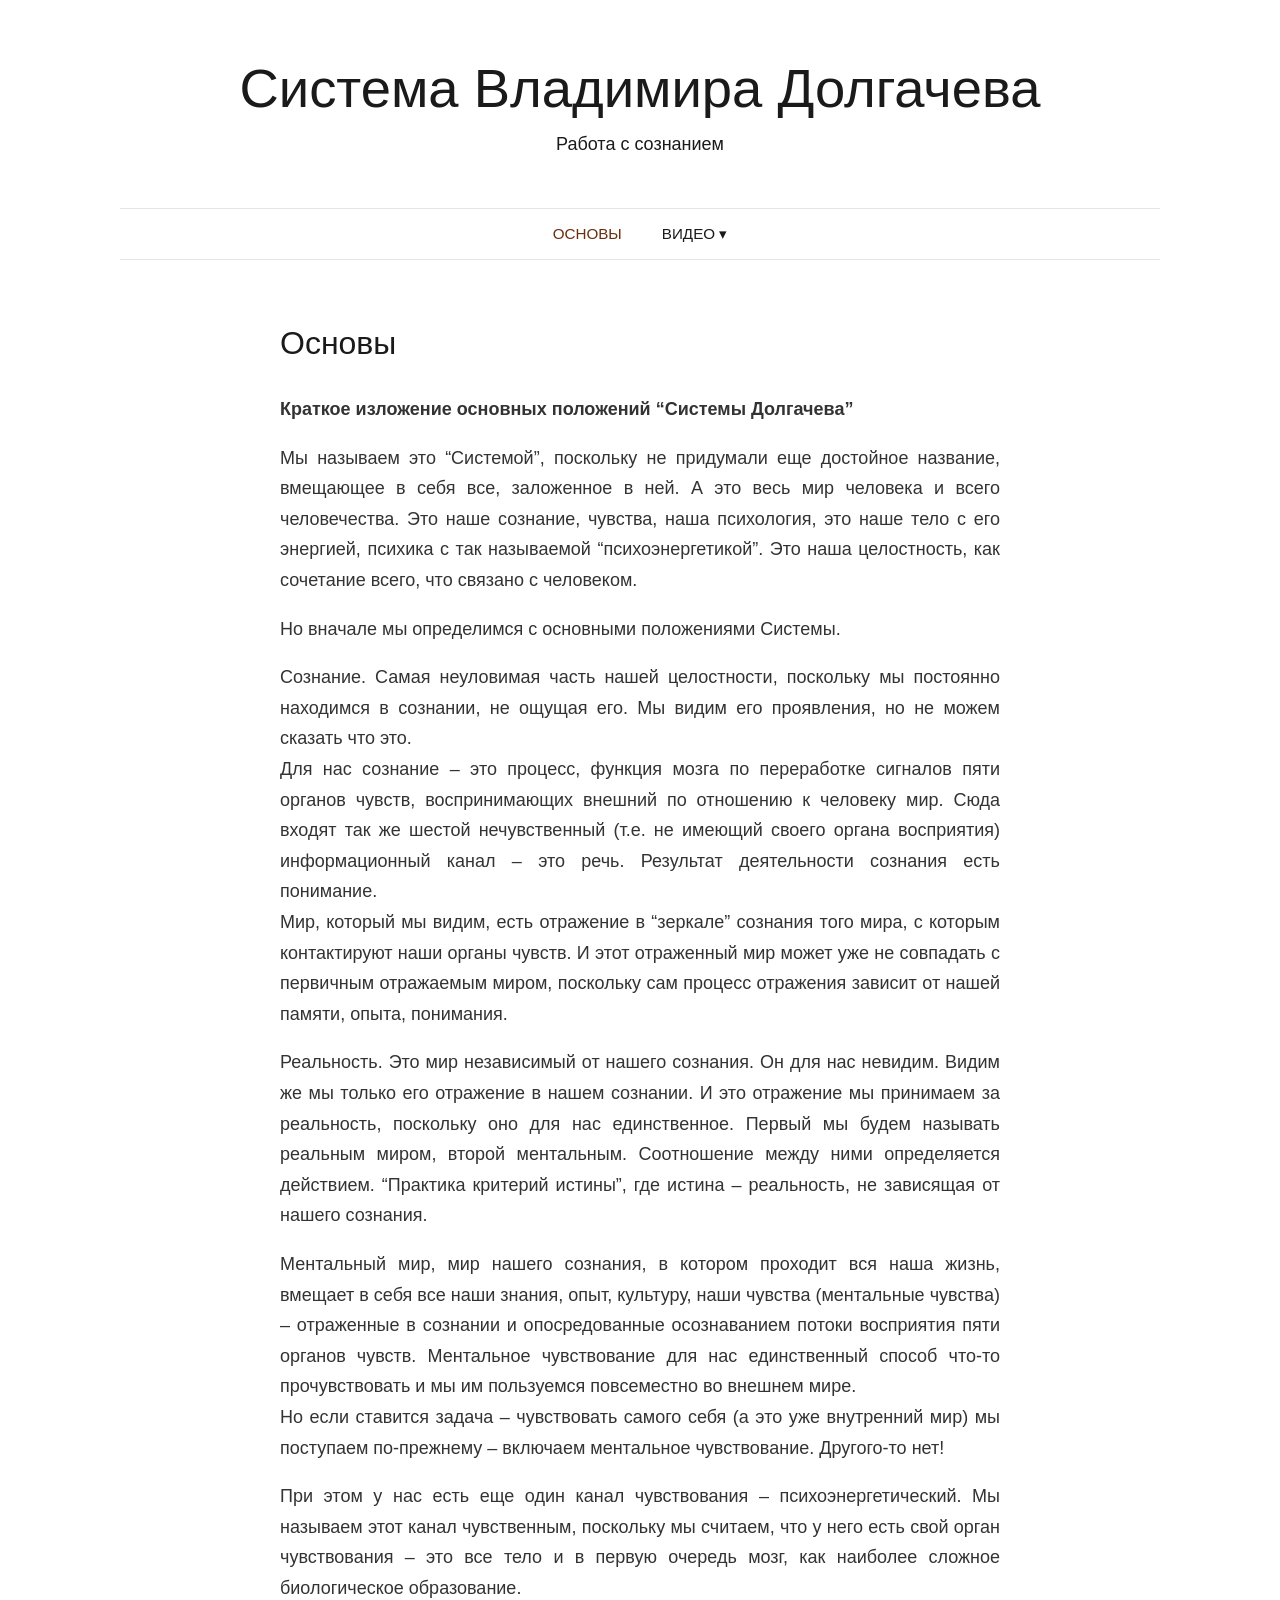
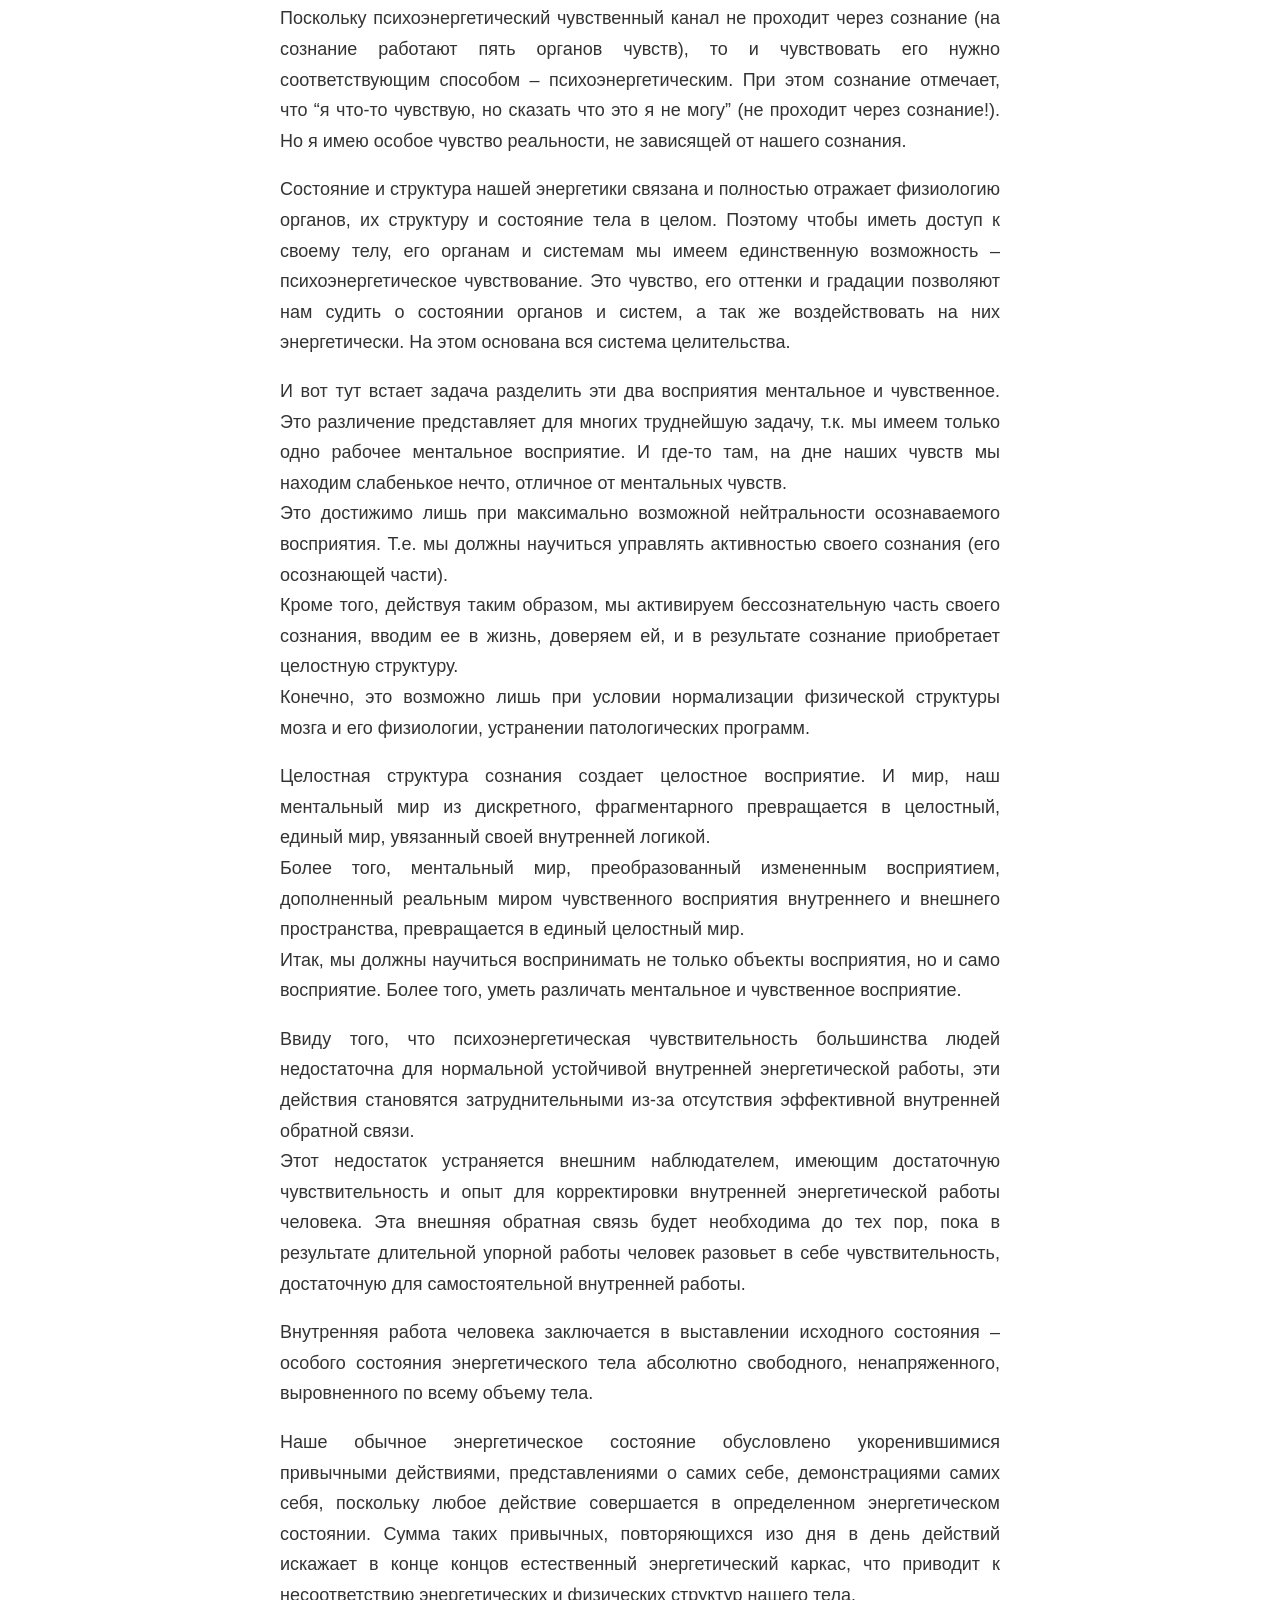
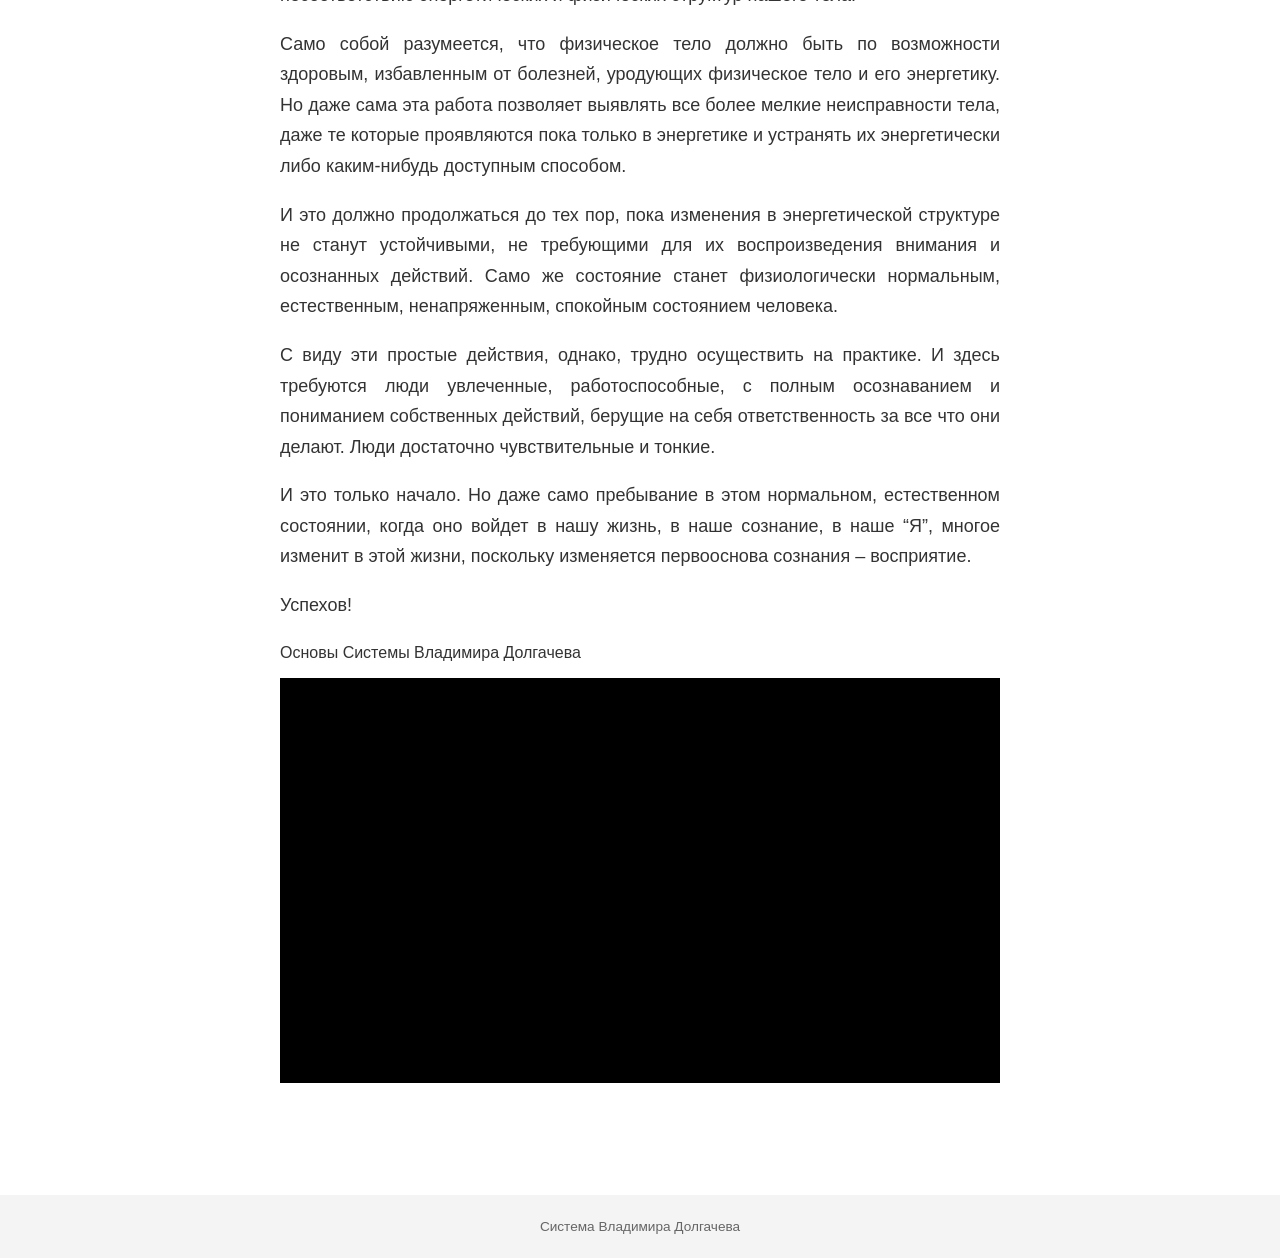
==== site/osnovy.html @ 2cfddc93 "Add static site: main, Основы and two video pages Rebuilt from the Web Archive copy of dolgachev.inf" ====
<!doctype html>
<html lang="ru">
<head>
  <meta charset="utf-8">
  <meta name="viewport" content="width=device-width, initial-scale=1">
  <title>Основы — Система Владимира Долгачева</title>
  <meta name="description" content="Система Владимира Долгачева. Работа с сознанием.">
  <link rel="stylesheet" href="style.css">
</head>
<body>
  <header class="site-header">
    <p class="site-title"><a href="index.html">Система Владимира Долгачева</a></p>
    <p class="site-tagline">Работа с сознанием</p>
  </header>

  <nav class="site-nav" aria-label="Основное меню">
    <ul>
      <li><a href="osnovy.html" aria-current="page">Основы</a></li>
      <li>
        <span tabindex="0">Видео ▾</span>
        <ul>
          <li><a href="video-oznakomlenie.html">Для ознакомления</a></li>
          <li><a href="video-praktiki.html">Для практиков системы</a></li>
        </ul>
      </li>
    </ul>
  </nav>

  <main class="">
    <h1>Основы</h1>
    <div class="text">
      <p><strong>Краткое изложение основных положений “Системы Долгачева”</strong></p>
      <p>Мы называем это “Системой”, поскольку не придумали еще достойное название, вмещающее в себя все, заложенное в ней. А это весь мир человека и всего человечества. Это наше сознание, чувства, наша психология, это наше тело с его энергией, психика с так называемой “психоэнергетикой”. Это наша целостность, как сочетание всего, что связано с человеком.</p>
      <p>Но вначале мы определимся с основными положениями Системы.</p>
      <p>Сознание. Самая неуловимая часть нашей целостности, поскольку мы постоянно находимся в сознании, не ощущая его. Мы видим его проявления, но не можем сказать что это.<br>
      Для нас сознание – это процесс, функция мозга по переработке сигналов пяти органов чувств, воспринимающих внешний по отношению к человеку мир. Сюда входят так же шестой нечувственный (т.е. не имеющий своего органа восприятия) информационный канал – это речь. Результат деятельности сознания есть понимание.<br>
      Мир, который мы видим, есть отражение в “зеркале” сознания того мира, с которым контактируют наши органы чувств. И этот отраженный мир  может уже не совпадать с первичным отражаемым миром, поскольку сам процесс отражения зависит от нашей памяти, опыта, понимания.</p>
      <p>Реальность. Это мир независимый от нашего сознания. Он для нас невидим. Видим же мы только его отражение в нашем сознании. И это отражение мы принимаем за реальность, поскольку оно для нас единственное. Первый мы будем называть реальным миром, второй ментальным. Соотношение между ними определяется действием. “Практика критерий истины”, где истина – реальность, не зависящая от нашего сознания.</p>
      <p>Ментальный мир, мир нашего сознания, в котором проходит вся наша жизнь, вмещает в себя все наши знания, опыт, культуру, наши чувства (ментальные чувства) – отраженные в сознании и опосредованные осознаванием потоки восприятия пяти органов чувств. Ментальное чувствование для нас единственный способ что-то прочувствовать и мы им пользуемся повсеместно во внешнем мире.<br>
      Но если ставится задача – чувствовать самого себя (а это уже внутренний мир) мы поступаем по-прежнему – включаем ментальное чувствование. Другого-то нет!</p>
      <p>При этом у нас есть еще один канал чувствования – психоэнергетический. Мы называем этот канал чувственным, поскольку мы считаем, что у него есть свой орган чувствования – это все тело и в первую очередь мозг, как наиболее сложное биологическое образование.<br>
      Поскольку психоэнергетический чувственный канал не проходит через сознание (на сознание работают пять органов чувств), то и чувствовать его нужно соответствующим способом – психоэнергетическим. При этом сознание отмечает, что “я что-то чувствую, но сказать что это я не могу” (не проходит через сознание!). Но я имею особое чувство реальности, не зависящей от нашего сознания.</p>
      <p>Состояние и структура нашей энергетики связана и полностью отражает физиологию органов, их структуру и состояние тела в целом. Поэтому чтобы иметь доступ к своему телу, его органам и системам мы имеем единственную возможность – психоэнергетическое чувствование. Это чувство, его оттенки и градации позволяют нам судить о состоянии органов и систем, а так же воздействовать на них энергетически. На этом основана вся система целительства.</p>
      <p>И вот тут встает задача разделить эти два восприятия ментальное и чувственное. Это различение представляет для многих труднейшую задачу, т.к. мы имеем только одно рабочее ментальное восприятие. И где-то там, на дне наших чувств мы находим слабенькое нечто, отличное от ментальных чувств.<br>
      Это достижимо лишь при максимально возможной нейтральности осознаваемого восприятия. Т.е. мы должны научиться управлять активностью своего сознания (его осознающей части).<br>
      Кроме того, действуя таким образом, мы активируем бессознательную часть своего сознания, вводим ее в жизнь, доверяем ей, и в результате сознание приобретает целостную структуру.<br>
      Конечно, это возможно лишь при условии нормализации физической структуры мозга и его физиологии, устранении патологических программ.</p>
      <p>Целостная структура сознания создает целостное восприятие. И мир, наш ментальный мир из дискретного, фрагментарного превращается в целостный, единый мир, увязанный своей внутренней логикой.<br>
      Более того, ментальный мир, преобразованный измененным восприятием, дополненный реальным миром чувственного восприятия внутреннего и внешнего пространства, превращается в единый целостный мир.<br>
      Итак, мы должны научиться воспринимать не только объекты восприятия, но и само восприятие. Более того, уметь различать ментальное и чувственное восприятие.</p>
      <p>Ввиду того, что психоэнергетическая чувствительность большинства людей недостаточна для нормальной устойчивой внутренней энергетической работы, эти действия становятся затруднительными из-за отсутствия эффективной внутренней обратной связи.<br>
      Этот недостаток устраняется внешним наблюдателем, имеющим достаточную чувствительность и опыт для корректировки внутренней энергетической работы человека. Эта внешняя обратная связь будет необходима до тех пор, пока в результате длительной упорной работы человек разовьет в себе чувствительность, достаточную для самостоятельной внутренней работы.</p>
      <p>Внутренняя работа человека заключается в выставлении исходного состояния – особого состояния энергетического тела абсолютно свободного, ненапряженного, выровненного по всему объему тела.</p>
      <p>Наше обычное энергетическое состояние обусловлено укоренившимися привычными действиями, представлениями о самих себе, демонстрациями самих себя, поскольку любое действие совершается в определенном энергетическом состоянии. Сумма таких привычных, повторяющихся изо дня в день действий искажает в конце концов естественный энергетический каркас, что приводит к несоответствию энергетических и физических структур нашего тела.</p>
      <p>Само собой разумеется, что физическое тело должно быть по возможности здоровым, избавленным от болезней, уродующих физическое тело и его энергетику. Но даже сама эта работа позволяет выявлять все более мелкие неисправности тела, даже те которые проявляются пока только в энергетике и устранять их энергетически либо каким-нибудь доступным способом.</p>
      <p>И это должно продолжаться до тех пор, пока изменения в энергетической структуре не станут устойчивыми, не требующими для их воспроизведения внимания и осознанных действий. Само же состояние станет физиологически нормальным, естественным, ненапряженным, спокойным состоянием человека.</p>
      <p>С виду эти простые действия, однако, трудно осуществить на практике. И здесь требуются люди увлеченные, работоспособные, с полным осознаванием и пониманием собственных действий, берущие на себя ответственность за все что они делают. Люди достаточно чувствительные и тонкие.</p>
      <p>И это только начало. Но даже само пребывание в этом нормальном, естественном состоянии, когда оно войдет в нашу жизнь, в наше сознание, в наше “Я”, многое изменит в этой жизни, поскольку изменяется первооснова сознания – восприятие.</p>
      <p>Успехов!</p>
    </div>
    <section class="video">
      <h2>Основы Системы Владимира Долгачева</h2>
      <iframe src="https://www.youtube.com/embed/ZC0o-Cc4erQ" title="Основы Системы Владимира Долгачева" loading="lazy"
        allow="accelerometer; autoplay; clipboard-write; encrypted-media; gyroscope; picture-in-picture" allowfullscreen></iframe>
    </section>
  </main>

  <footer class="site-footer">Система Владимира Долгачева</footer>
</body>
</html>
---- site/style.css ----
* { box-sizing: border-box; }

body {
  margin: 0;
  font-family: "Helvetica Neue", Helvetica, Arial, sans-serif;
  font-size: 18px;
  line-height: 1.7;
  color: #333;
  background: #fff;
}

a { color: #6b2e0e; }

.site-header,
.site-nav,
main {
  margin: 0 auto;
  padding: 0 20px;
}

.site-header,
.site-nav { max-width: 1080px; }

/* Header */
.site-header {
  text-align: center;
  padding-top: 56px;
  padding-bottom: 48px;
}
.site-title {
  margin: 0;
  font-size: clamp(2rem, 6vw, 3.4rem);
  font-weight: 300;
  line-height: 1.2;
}
.site-title a { color: #1a1a1a; text-decoration: none; }
.site-tagline { margin: 8px 0 0; color: #1a1a1a; }

/* Navigation */
.site-nav ul { list-style: none; margin: 0; padding: 0; }
.site-nav > ul {
  display: flex;
  flex-wrap: wrap;
  justify-content: center;
  border-top: 1px solid #e5e5e5;
  border-bottom: 1px solid #e5e5e5;
}
.site-nav li { position: relative; }
.site-nav a,
.site-nav span {
  display: block;
  padding: 12px 20px;
  color: #1a1a1a;
  font-size: 0.95rem;
  text-decoration: none;
  text-transform: uppercase;
  cursor: pointer;
}
.site-nav a:hover,
.site-nav a[aria-current="page"] { color: #6b2e0e; }

.site-nav li ul {
  display: none;
  position: absolute;
  top: 100%;
  left: 0;
  z-index: 1;
  min-width: 260px;
  background: #fff;
  border: 1px solid #e5e5e5;
}
.site-nav li:hover ul,
.site-nav li:focus-within ul { display: block; }

/* Content */
main {
  max-width: 760px;
  padding-top: 56px;
  padding-bottom: 72px;
}
main h1 {
  margin: 0 0 24px;
  font-size: 2rem;
  font-weight: 300;
  color: #1a1a1a;
}
.text p { text-align: justify; }

.home { max-width: 1080px; text-align: center; }
.home img { max-width: 100%; width: 520px; height: auto; }

.video { margin: 0 0 40px; }
.video h2 { margin: 0 0 12px; font-size: 1rem; font-weight: 400; }
.video iframe {
  display: block;
  width: 100%;
  aspect-ratio: 16 / 9;
  border: 0;
  background: #000;
}

.site-footer {
  padding: 20px;
  text-align: center;
  font-size: 0.85rem;
  color: #666;
  background: #f4f4f4;
}

@media (max-width: 600px) {
  body { font-size: 16px; }
  .site-header { padding-top: 32px; padding-bottom: 28px; }
  main { padding-top: 32px; }
  .text p { text-align: left; }
  /* no hover on phones: show the submenu inline */
  .site-nav > ul { flex-direction: column; text-align: center; }
  .site-nav li ul { display: block; position: static; border: 0; }
}
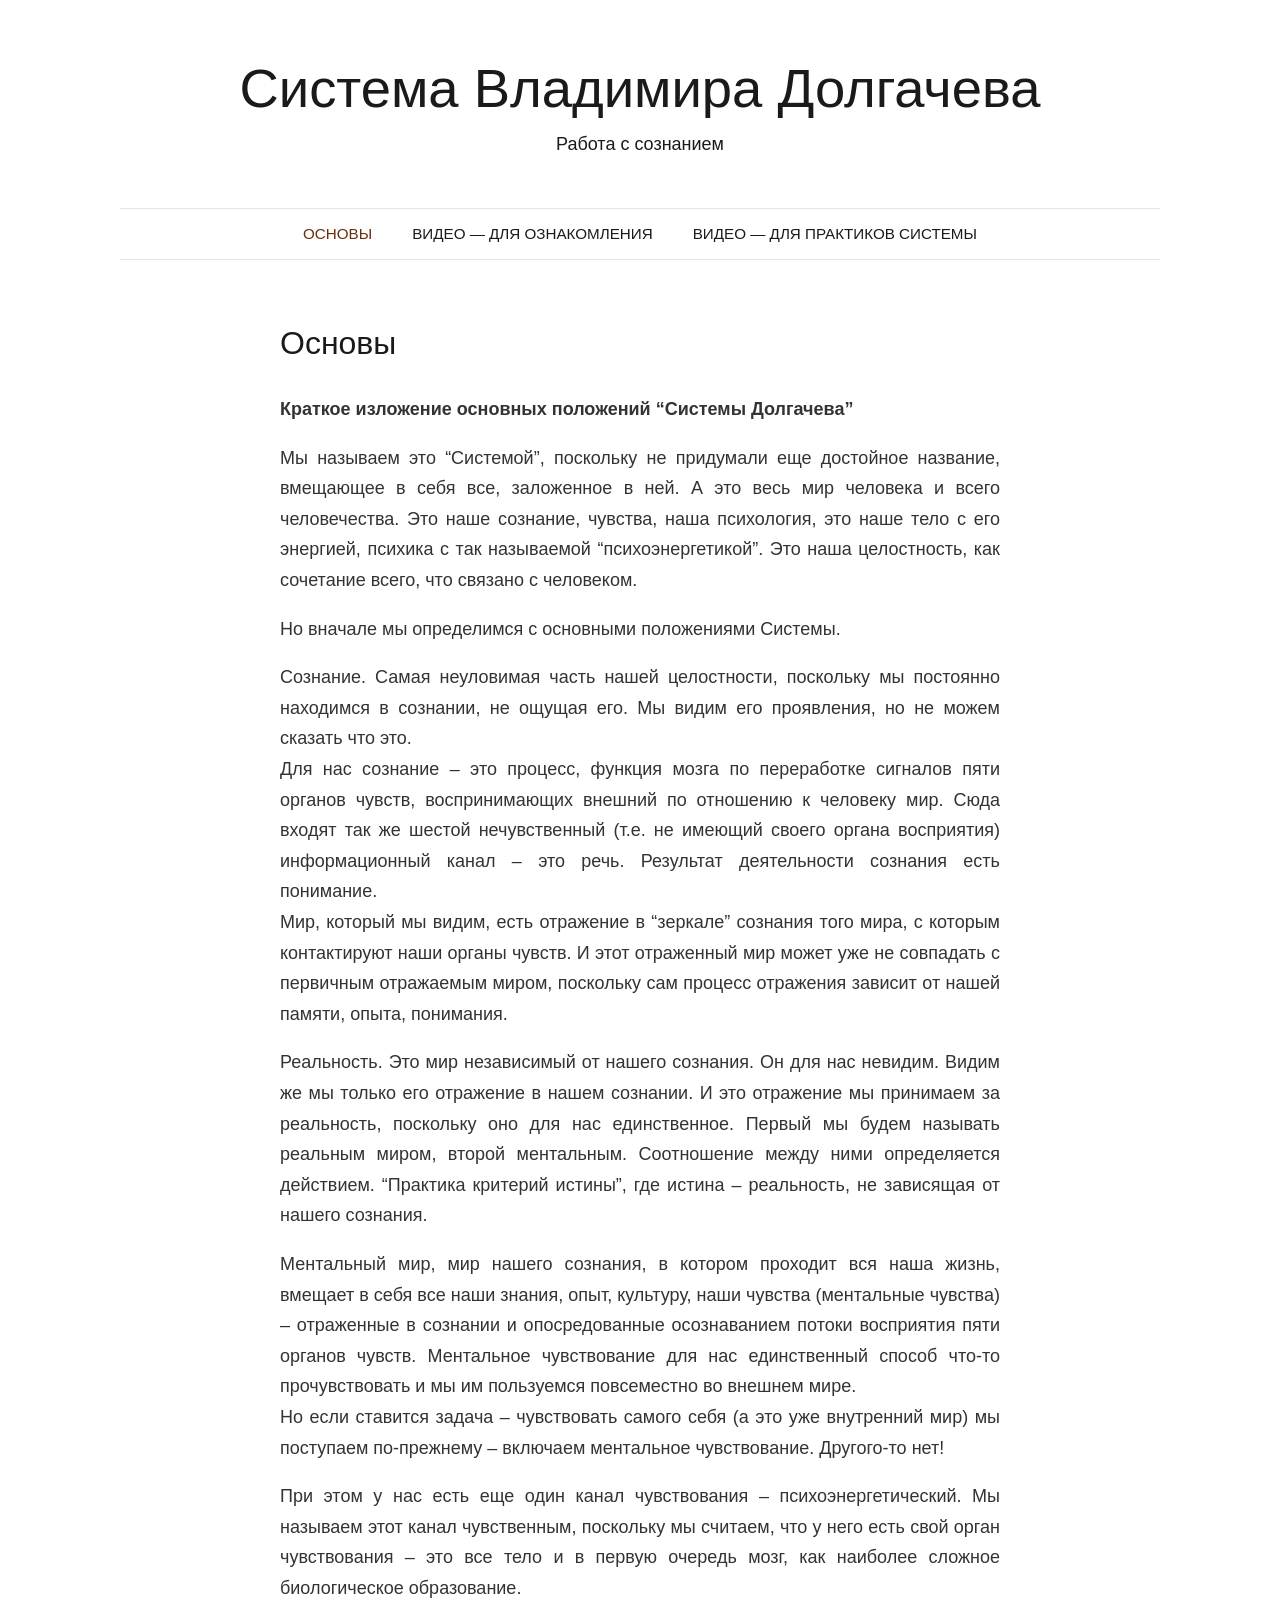
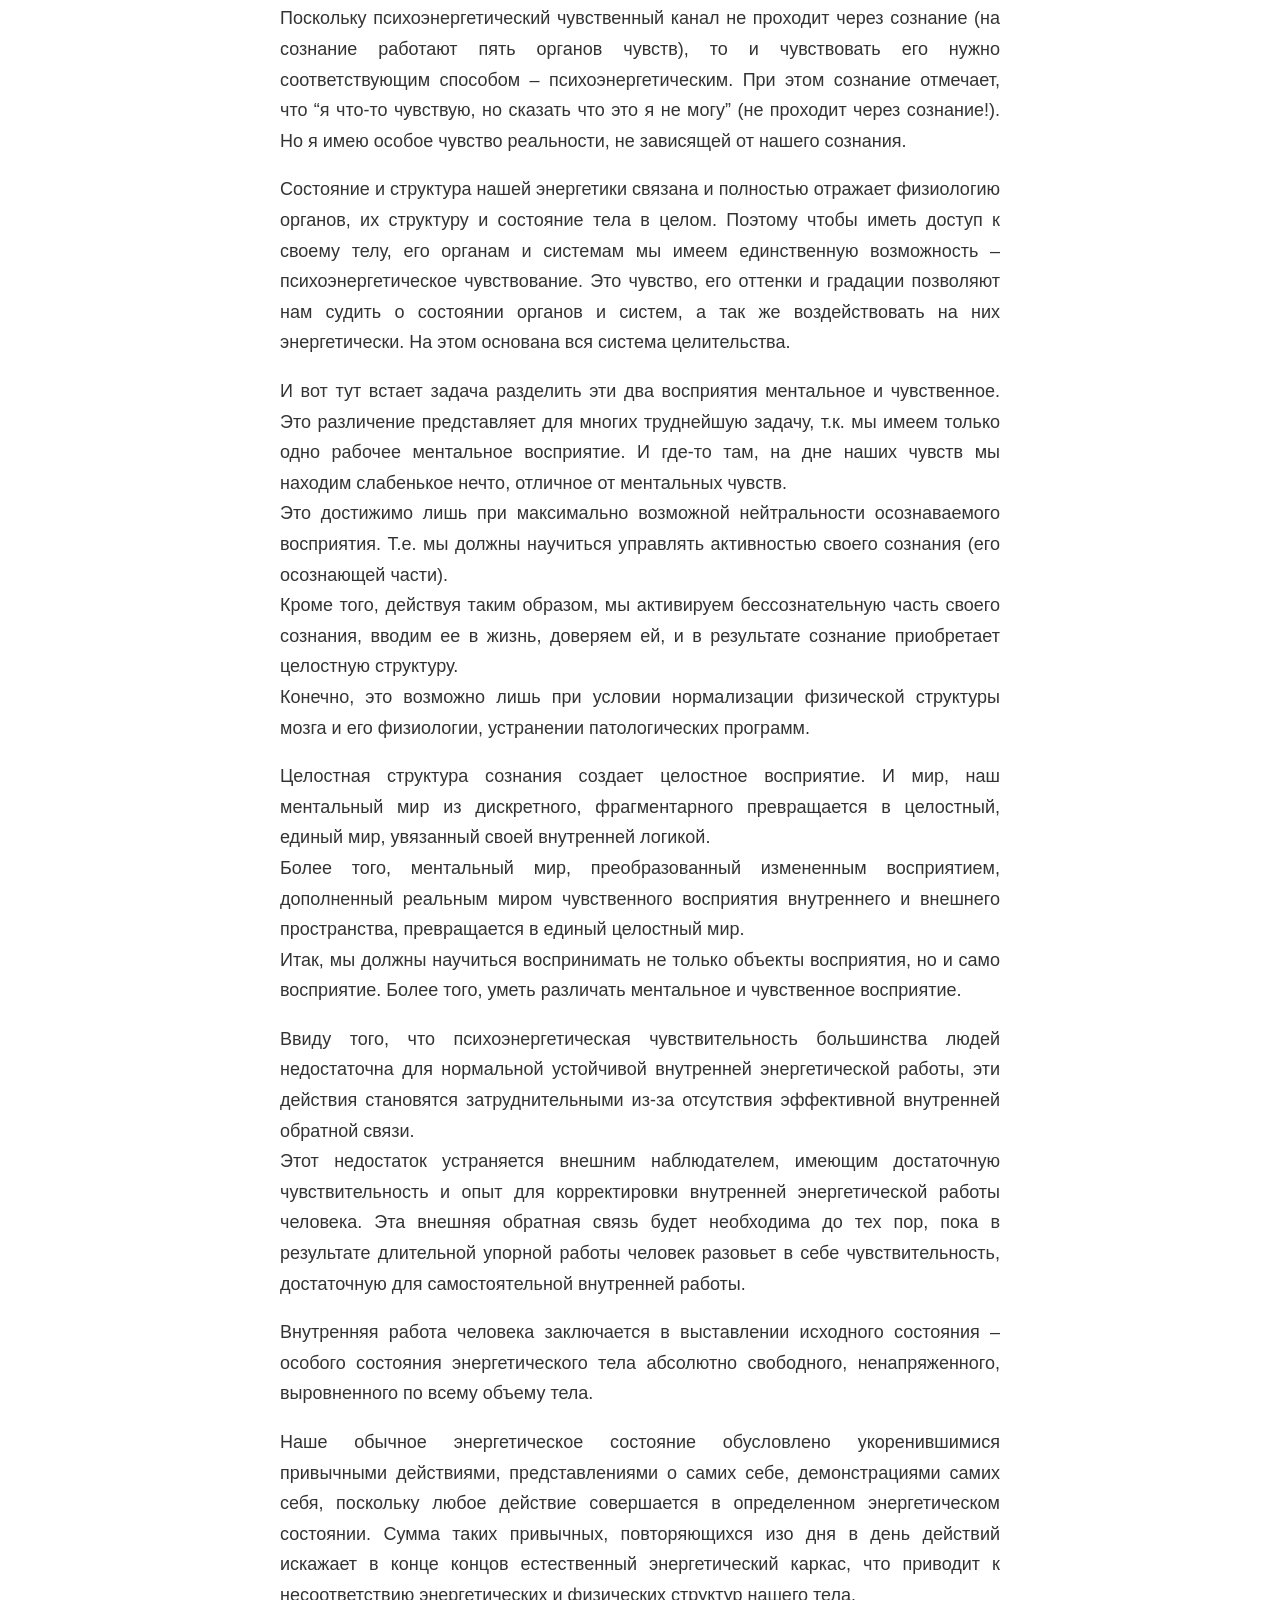
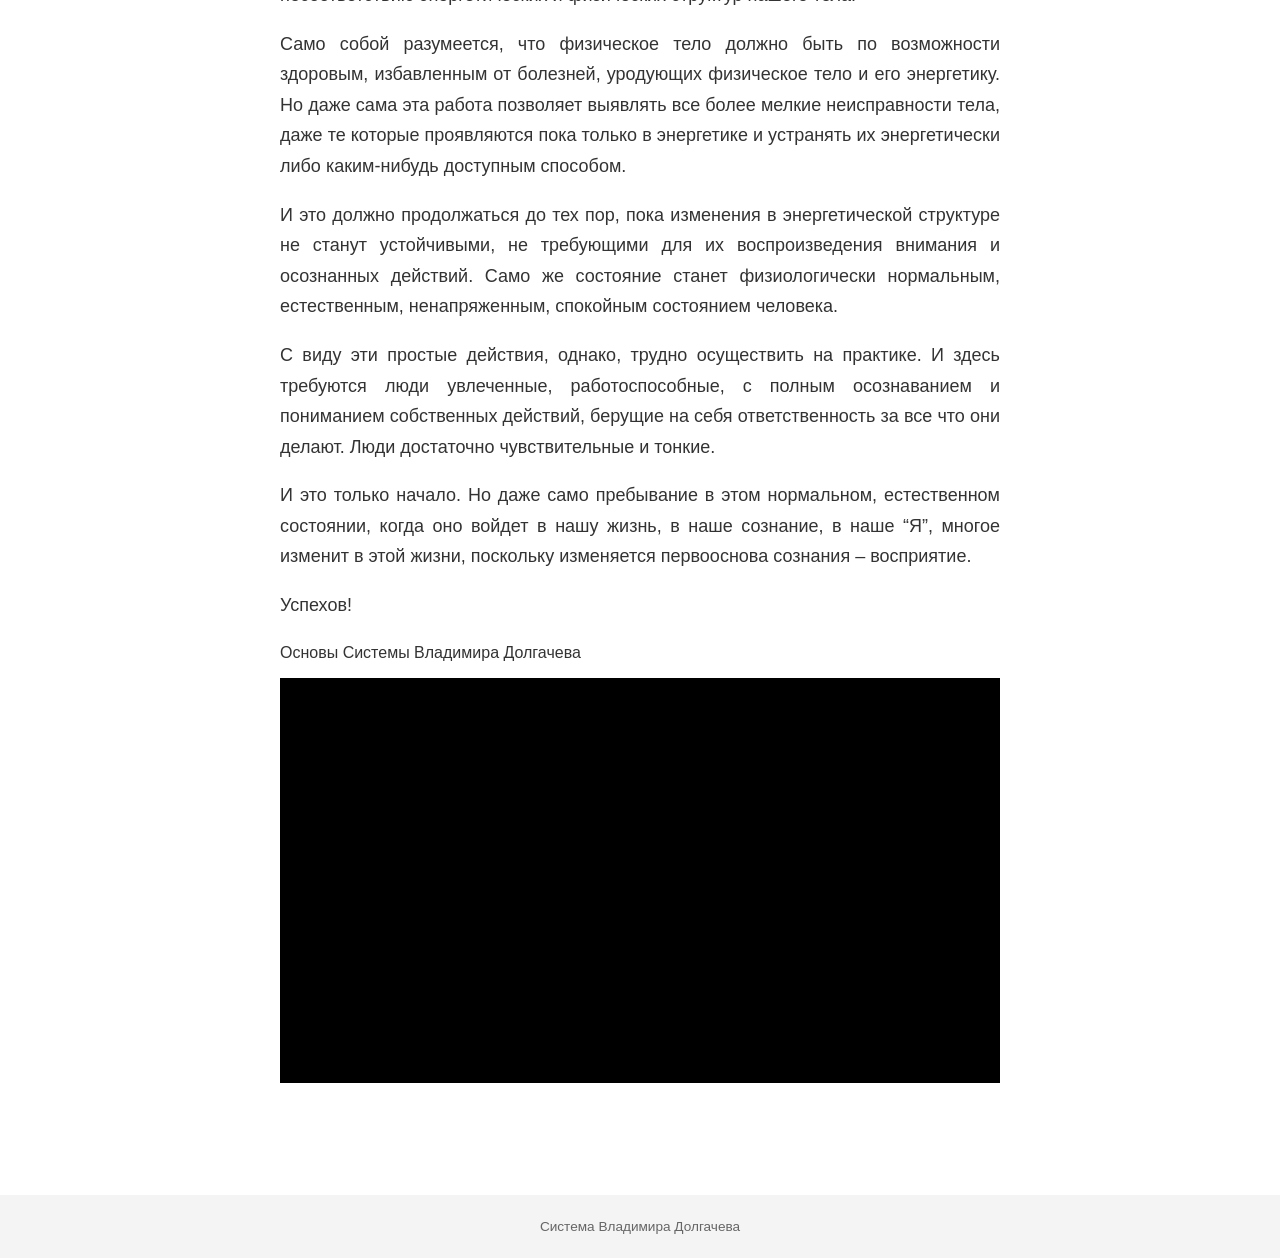
==== commit f6818c19: "Flatten navigation: replace Видео dropdown with two top-level links Co-Authored-By: Claude Fable 5.1" ====
--- a/site/osnovy.html
+++ b/site/osnovy.html
@@ -16,13 +16,8 @@
   <nav class="site-nav" aria-label="Основное меню">
     <ul>
       <li><a href="osnovy.html" aria-current="page">Основы</a></li>
-      <li>
-        <span tabindex="0">Видео ▾</span>
-        <ul>
-          <li><a href="video-oznakomlenie.html">Для ознакомления</a></li>
-          <li><a href="video-praktiki.html">Для практиков системы</a></li>
-        </ul>
-      </li>
+      <li><a href="video-oznakomlenie.html">Видео — для ознакомления</a></li>
+      <li><a href="video-praktiki.html">Видео — для практиков системы</a></li>
     </ul>
   </nav>
 
--- a/site/style.css
+++ b/site/style.css
@@ -45,32 +45,16 @@
   border-top: 1px solid #e5e5e5;
   border-bottom: 1px solid #e5e5e5;
 }
-.site-nav li { position: relative; }
-.site-nav a,
-.site-nav span {
+.site-nav a {
   display: block;
   padding: 12px 20px;
   color: #1a1a1a;
   font-size: 0.95rem;
   text-decoration: none;
   text-transform: uppercase;
-  cursor: pointer;
 }
 .site-nav a:hover,
 .site-nav a[aria-current="page"] { color: #6b2e0e; }
-
-.site-nav li ul {
-  display: none;
-  position: absolute;
-  top: 100%;
-  left: 0;
-  z-index: 1;
-  min-width: 260px;
-  background: #fff;
-  border: 1px solid #e5e5e5;
-}
-.site-nav li:hover ul,
-.site-nav li:focus-within ul { display: block; }
 
 /* Content */
 main {
@@ -112,7 +96,5 @@
   .site-header { padding-top: 32px; padding-bottom: 28px; }
   main { padding-top: 32px; }
   .text p { text-align: left; }
-  /* no hover on phones: show the submenu inline */
   .site-nav > ul { flex-direction: column; text-align: center; }
-  .site-nav li ul { display: block; position: static; border: 0; }
 }
